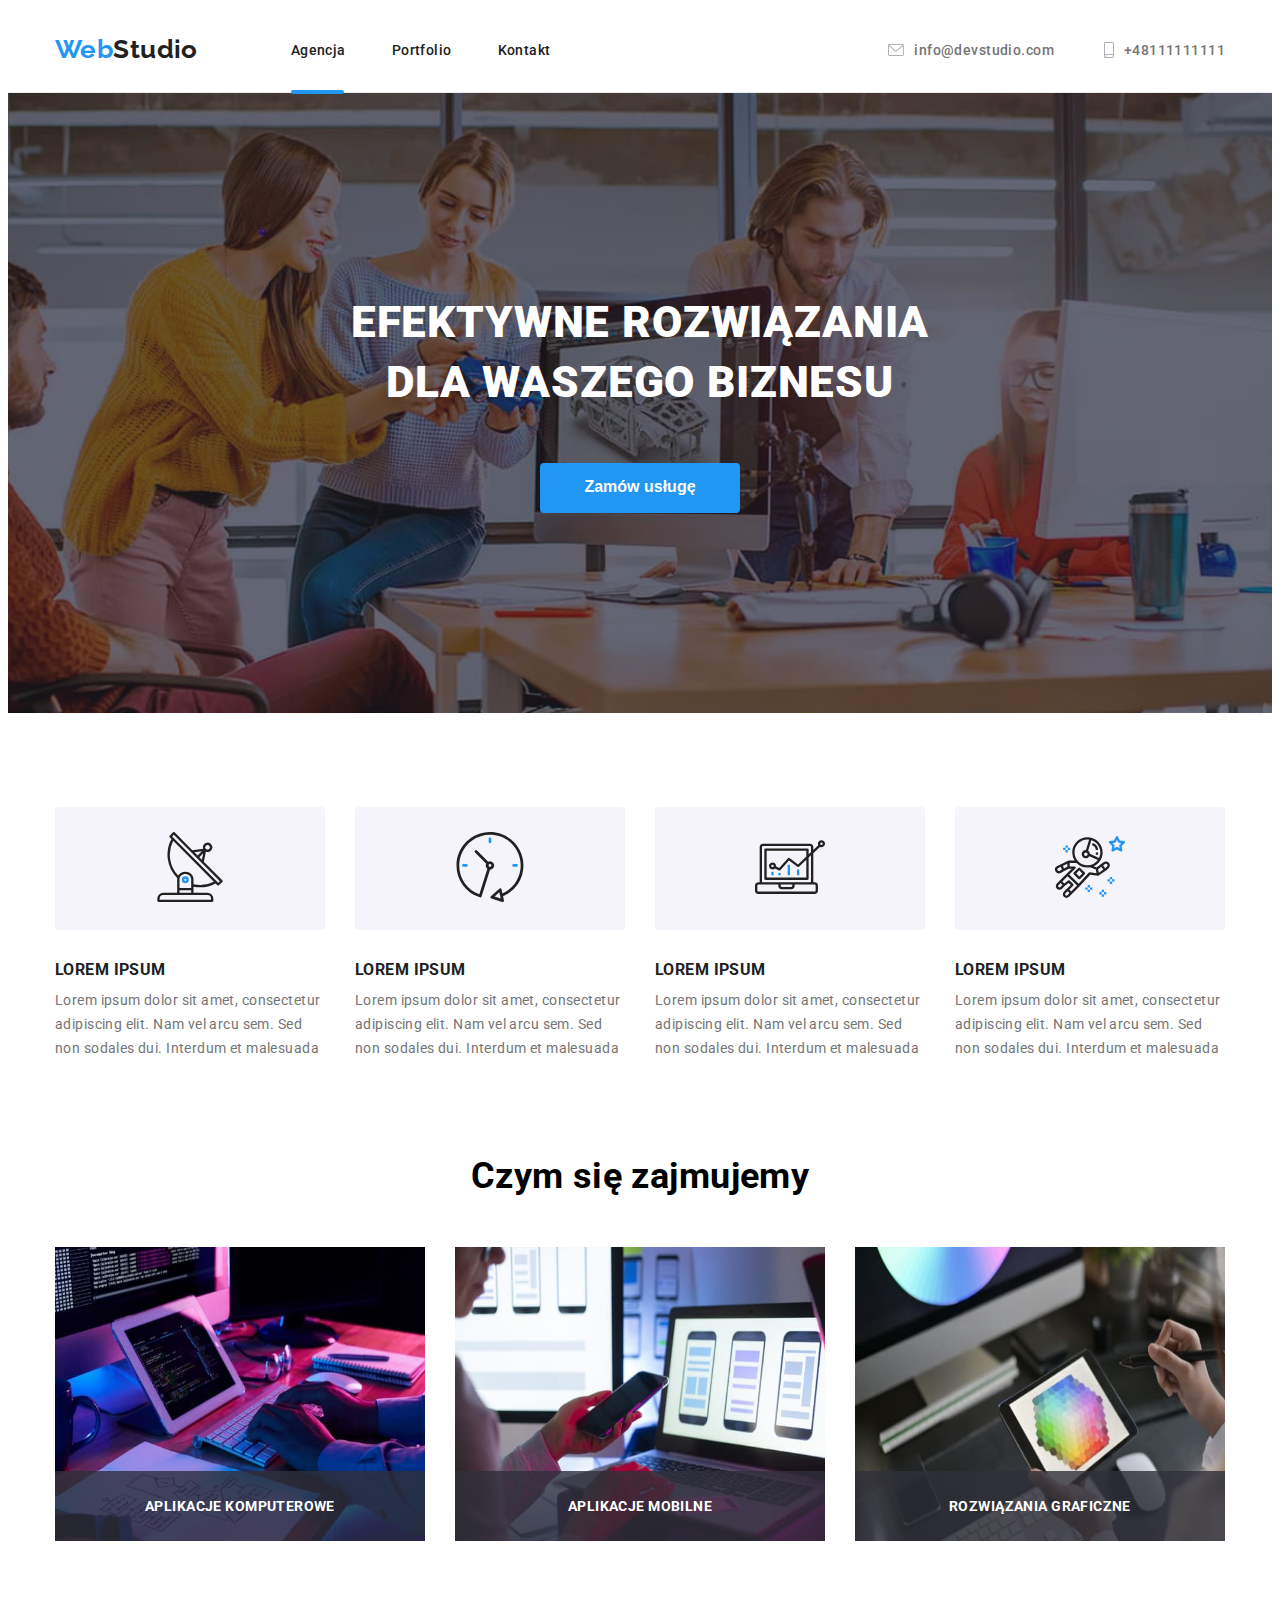
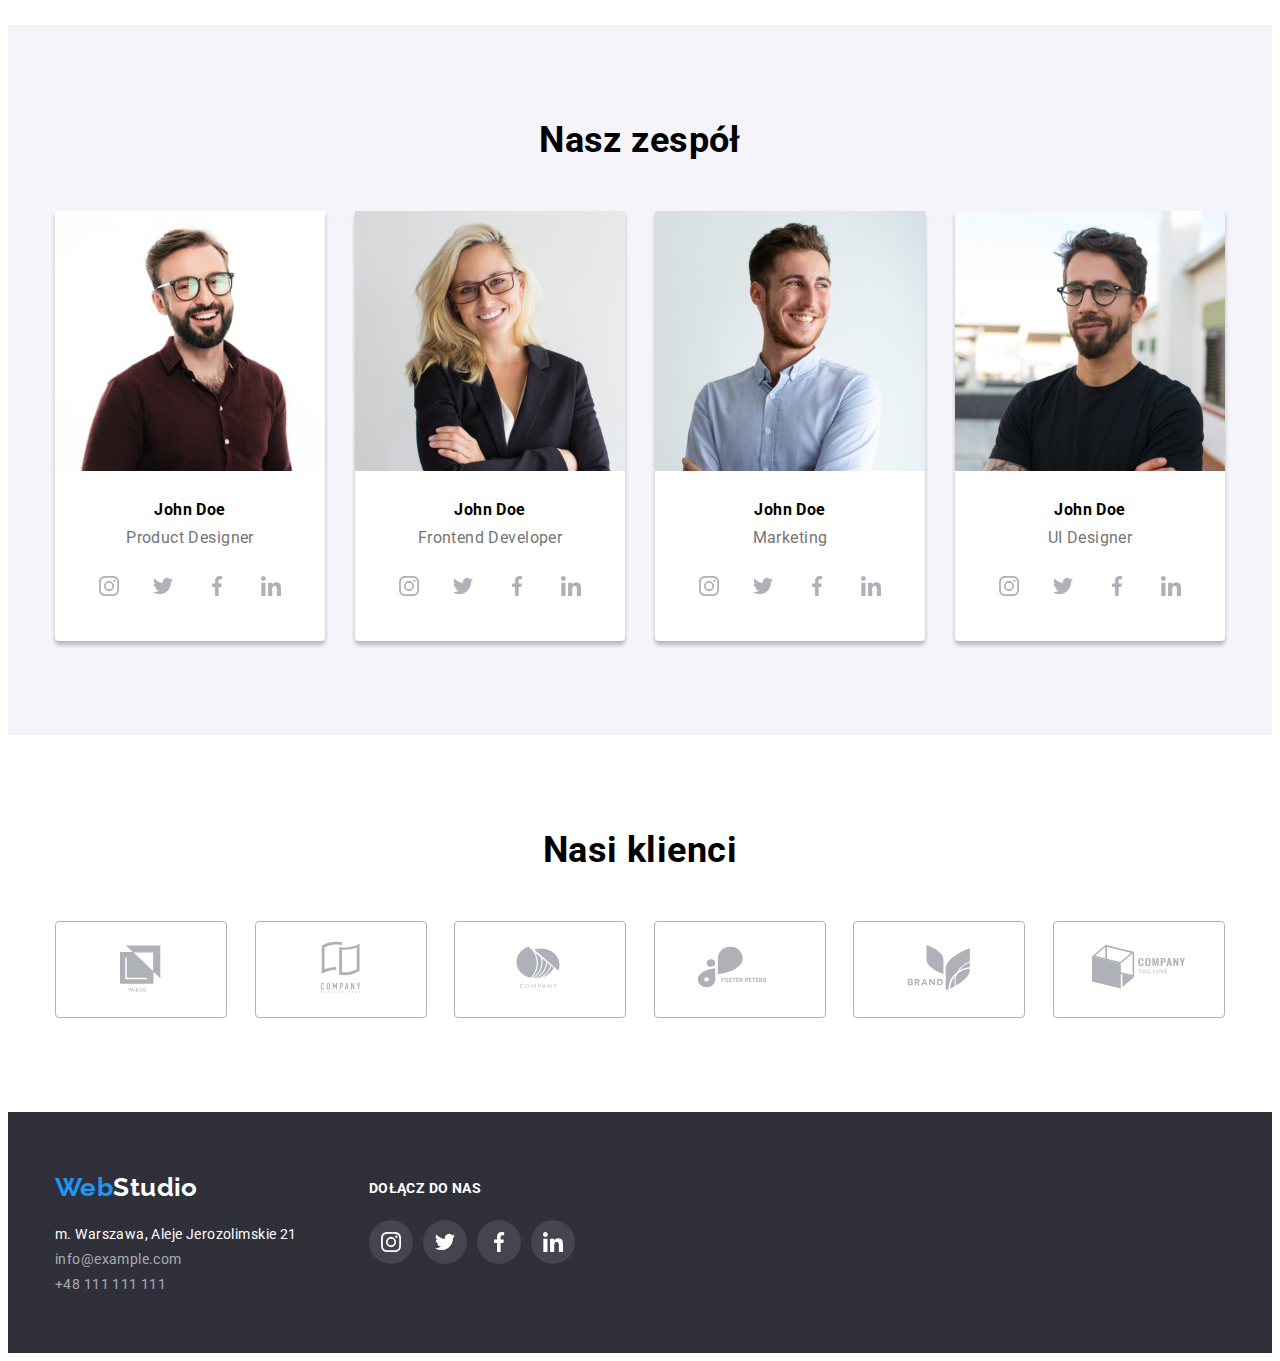
==== index.html @ 508abc3a "added previous repository" ====
<!DOCTYPE html>
<html lang="pl">
  <head>
    <link
      rel="stylesheet"
      href="https://cdnjs.cloudflare.com/ajax/libs/modern-normalize/1.1.0/modern-normalize.min.css"
      integrity="sha512-wpPYUAdjBVSE4KJnH1VR1HeZfpl1ub8YT/NKx4PuQ5NmX2tKuGu6U/JRp5y+Y8XG2tV+wKQpNHVUX03MfMFn9Q=="
      crossorigin="anonymous"
      referrerpolicy="no-referrer"
    />
    <link rel="preconnect" href="https://fonts.googleapis.com" />
    <link rel="preconnect" href="https://fonts.gstatic.com" crossorigin />
    <link
      href="https://fonts.googleapis.com/css2?family=Raleway:wght@700&family=Roboto:wght@400;500;700;900&display=swap"
      rel="stylesheet"
    />
    <meta charset="UTF-8" />
    <meta http-equiv="X-UA-Compatible" content="IE=edge" />
    <meta name="viewport" content="width=device-width, initial-scale=1.0" />
    <title>Praca domowa 1 GoIT</title>
    <link rel="stylesheet" href="css/styles.css" />
  </head>
  <body>
    <header>
      <section class="header">
        <div class="container header-container">
          <nav class="header_nav">
            <a href="index.html" class="header_logo"
              ><span class="logo_first_part">Web</span>Studio</a
            >
            <ul class="header_menu_list">
              <li class="header_menu_item">
                <a
                  href="index.html"
                  class="header_menu_link is-activeA is-active"
                  >Agencja</a
                >
              </li>
              <li class="header_menu_item">
                <a href="portfolio.html" class="header_menu_link">Portfolio</a>
              </li>
              <li class="header_menu_item">
                <a href="" class="header_menu_link">Kontakt</a>
              </li>
            </ul>
          </nav>
          <ul class="header_contact_list">
            <li class="header_contact_item">
              <a href="mailto:info@devstudio.com" class="header_contact_link">
                <svg class="icon header-icon" width="16" height="12">
                  <use href="./images/icon.svg#icon-envelope"></use>
                </svg>
                info@devstudio.com
              </a>
            </li>
            <li class="header_contact_item">
              <a href="tel:+48111111111" class="header_contact_link">
                <svg class="icon header-icon" width="10" height="16">
                  <use href="./images/icon.svg#icon-smartphone"></use>
                </svg>
                +48111111111
              </a>
            </li>
          </ul>
        </div>
      </section>

      <section class="headline section">
        <div class="container headline-container">
          <h1 class="headline_tittle">
            EFEKTYWNE ROZWIĄZANIA <br />
            DLA WASZEGO BIZNESU
          </h1>
          <button type="button" class="headline_button" data-modal-open>
            Zamów usługę
          </button>
        </div>
      </section>
    </header>
    <main>
      <section class="describtion section">
        <div class="container describtion-container">
          <ul class="describtion_list">
            <li class="describtion_item">
              <div class="describtion_icons_background">
                <svg class="describtion_icons" width="70" height="70">
                  <use href="./images/icon.svg#icon-antenna"></use>
                </svg>
              </div>
              <h3 class="describtion_head">LOREM IPSUM</h3>
              <p class="describtion_text">
                Lorem ipsum dolor sit amet, consectetur adipiscing elit. Nam vel
                arcu sem. Sed non sodales dui. Interdum et malesuada
              </p>
            </li>
            <li class="describtion_item">
              <div class="describtion_icons_background">
                <svg class="describtion_icons" width="70" height="70">
                  <use href="./images/icon.svg#icon-clock"></use>
                </svg>
              </div>
              <h3 class="describtion_head">LOREM IPSUM</h3>
              <p class="describtion_text">
                Lorem ipsum dolor sit amet, consectetur adipiscing elit. Nam vel
                arcu sem. Sed non sodales dui. Interdum et malesuada
              </p>
            </li>
            <li class="describtion_item">
              <div class="describtion_icons_background">
                <svg class="describtion_icons" width="70" height="70">
                  <use href="./images/icon.svg#icon-diagram"></use>
                </svg>
              </div>

              <h3 class="describtion_head">LOREM IPSUM</h3>
              <p class="describtion_text">
                Lorem ipsum dolor sit amet, consectetur adipiscing elit. Nam vel
                arcu sem. Sed non sodales dui. Interdum et malesuada
              </p>
            </li>
            <li class="describtion_item">
              <div class="describtion_icons_background">
                <svg class="describtion_icons" width="70" height="70">
                  <use href="./images/icon.svg#icon-astronaut"></use>
                </svg>
              </div>
              <h3 class="describtion_head">LOREM IPSUM</h3>
              <p class="describtion_text">
                Lorem ipsum dolor sit amet, consectetur adipiscing elit. Nam vel
                arcu sem. Sed non sodales dui. Interdum et malesuada
              </p>
            </li>
          </ul>
        </div>
      </section>
      <section class="what-we-do section">
        <div class="container what-we-do-container">
          <h2 class="what-we-do_tittle">Czym się zajmujemy</h2>
          <ul class="what-we-do_list">
            <li class="what-we-do_card">
              <p class="what-we-do_label">Aplikacje komputerowe</p>
              <img
                src="images/pracujacyprogramista(1).jpg"
                alt="Programista kodujący przy komputerze"
                width="370"
                height="294"
              />
            </li>
            <li class="what-we-do_card">
              <p class="what-we-do_label">Aplikacje mobilne</p>
              <img
                src="images/programistaztelefonem.jpg"
                alt="Programista trzyma w ręku telefon"
                width="370"
                height="294"
              />
            </li>
            <li class="what-we-do_card">
              <p class="what-we-do_label">Rozwiązania graficzne</p>
              <img
                src="images/programistawybierajacykolor.jpg"
                alt="programista wybiera kolor z palety kolorow"
                width="370"
                height="294"
              />
            </li>
          </ul>
        </div>
      </section>
      <section class="ourteam section">
        <div class="container ourteam-container">
          <h2 class="ourteam_main_tittle">Nasz zespół</h2>
          <ul class="ourteam_list">
            <li class="ourteam_card">
              <figure>
                <img
                  src="images/JDoe1.jpg"
                  alt="Mężczyzna w koszuli i okularach"
                  width="270"
                  height="260"
                />
                <figcaption>
                  <h3 class="ourteam_subtittle">John Doe</h3>
                  <p class="ourteam_text">Product Designer</p>
                  <ul class="team_icon_list">
                    <li>
                      <a href="#" target="_blank" class="team_icon_link">
                        <svg class="icon ourteam-icon" width="44" height="44">
                          <use href="./images/icon.svg#icon-instagram"></use>
                        </svg>
                      </a>
                    </li>
                    <li>
                      <a href="#" target="_blank" class="team_icon_link">
                        <svg class="icon ourteam-icon" width="44" height="44">
                          <use href="./images/icon.svg#icon-twitter"></use>
                        </svg>
                      </a>
                    </li>
                    <li>
                      <a href="#" target="_blank" class="team_icon_link">
                        <svg class="icon ourteam-icon" width="44" height="44">
                          <use href="./images/icon.svg#icon-facebook"></use>
                        </svg>
                      </a>
                    </li>
                    <li>
                      <a href="#" target="_blank" class="team_icon_link">
                        <svg class="icon ourteam-icon" width="44" height="44">
                          <use href="./images/icon.svg#icon-linkedin"></use>
                        </svg>
                      </a>
                    </li>
                  </ul>
                </figcaption>
              </figure>
            </li>
            <li class="ourteam_card">
              <figure>
                <img
                  src="images/JDoe2.jpg"
                  alt="Kobieta w marynarce"
                  width="270"
                  height="260"
                />
                <figcaption>
                  <h3 class="ourteam_subtittle">John Doe</h3>
                  <p class="ourteam_text">Frontend Developer</p>
                  <ul class="team_icon_list">
                    <li class="team_icon_item">
                      <a href="#" target="_blank" class="team_icon_link">
                        <svg class="icon ourteam-icon" width="44" height="44">
                          <use href="./images/icon.svg#icon-instagram"></use>
                        </svg>
                      </a>
                    </li>
                    <li>
                      <a href="#" target="_blank" class="team_icon_link">
                        <svg class="icon ourteam-icon" width="44" height="44">
                          <use href="./images/icon.svg#icon-twitter"></use>
                        </svg>
                      </a>
                    </li>
                    <li>
                      <a href="#" target="_blank" class="team_icon_link">
                        <svg class="icon ourteam-icon" width="44" height="44">
                          <use href="./images/icon.svg#icon-facebook"></use>
                        </svg>
                      </a>
                    </li>
                    <li>
                      <a href="#" target="_blank" class="team_icon_link">
                        <svg class="icon ourteam-icon" width="44" height="44">
                          <use href="./images/icon.svg#icon-linkedin"></use>
                        </svg>
                      </a>
                    </li>
                  </ul>
                </figcaption>
              </figure>
            </li>
            <li class="ourteam_card">
              <figure>
                <img
                  src="images/JDoe3.jpg"
                  alt="Uśmiechnięty mężczyzna"
                  width="270"
                  height="260"
                />
                <figcaption>
                  <h3 class="ourteam_subtittle">John Doe</h3>
                  <p class="ourteam_text">Marketing</p>
                  <ul class="team_icon_list">
                    <li>
                      <a href="#" target="_blank" class="team_icon_link">
                        <svg class="icon ourteam-icon" width="44" height="44">
                          <use href="./images/icon.svg#icon-instagram"></use>
                        </svg>
                      </a>
                    </li>
                    <li>
                      <a href="#" target="_blank" class="team_icon_link">
                        <svg class="icon ourteam-icon" width="44" height="44">
                          <use href="./images/icon.svg#icon-twitter"></use>
                        </svg>
                      </a>
                    </li>
                    <li>
                      <a href="#" target="_blank" class="team_icon_link">
                        <svg class="icon ourteam-icon" width="44" height="44">
                          <use href="./images/icon.svg#icon-facebook"></use>
                        </svg>
                      </a>
                    </li>
                    <li>
                      <a href="#" target="_blank" class="team_icon_link">
                        <svg class="icon ourteam-icon" width="44" height="44">
                          <use href="./images/icon.svg#icon-linkedin"></use>
                        </svg>
                      </a>
                    </li>
                  </ul>
                </figcaption>
              </figure>
            </li>
            <li class="ourteam_card">
              <figure>
                <img
                  src="images/JDoe4.jpg"
                  alt="Mężczyzna w koszulce i okularach"
                  width="270"
                  height="260"
                />
                <figcaption>
                  <h3 class="ourteam_subtittle">John Doe</h3>
                  <p class="ourteam_text">UI Designer</p>
                  <ul class="team_icon_list">
                    <li>
                      <a href="#" target="_blank" class="team_icon_link">
                        <svg class="icon ourteam-icon" width="44" height="44">
                          <use href="./images/icon.svg#icon-instagram"></use>
                        </svg>
                      </a>
                    </li>
                    <li>
                      <a href="#" target="_blank" class="team_icon_link">
                        <svg class="icon ourteam-icon" width="44" height="44">
                          <use href="./images/icon.svg#icon-twitter"></use>
                        </svg>
                      </a>
                    </li>
                    <li>
                      <a href="#" target="_blank" class="team_icon_link">
                        <svg class="icon ourteam-icon" width="44" height="44">
                          <use href="./images/icon.svg#icon-facebook"></use>
                        </svg>
                      </a>
                    </li>
                    <li>
                      <a href="#" target="_blank" class="team_icon_link">
                        <svg class="icon ourteam-icon" width="44" height="44">
                          <use href="./images/icon.svg#icon-linkedin"></use>
                        </svg>
                      </a>
                    </li>
                  </ul>
                </figcaption>
              </figure>
            </li>
          </ul>
        </div>
      </section>
      <section class="our_clients section">
        <div class="container">
          <h2 class="our_clients_main_tittle">Nasi klienci</h2>
          <ul class="our_clients_list">
            <li class="our_clients_item">
              <a href="#" target="_blank" class="our_clients_link">
                <svg class="icon our_clients-icon" width="106" height="60">
                  <use href="./images/icon.svg#icon-client1"></use>
                </svg>
              </a>
            </li>
            <li class="our_clients_item">
              <a href="#" target="_blank" class="our_clients_link">
                <svg class="icon our_clients-icon" width="106" height="60">
                  <use href="./images/icon.svg#icon-client2"></use>
                </svg>
              </a>
            </li>
            <li class="our_clients_item">
              <a href="#" target="_blank" class="our_clients_link">
                <svg class="icon our_clients-icon" width="106" height="60">
                  <use href="./images/icon.svg#icon-client3"></use>
                </svg>
              </a>
            </li>
            <li class="our_clients_item">
              <a href="#" target="_blank" class="our_clients_link">
                <svg class="icon our_clients-icon" width="106" height="60">
                  <use href="./images/icon.svg#icon-client4"></use>
                </svg>
              </a>
            </li>
            <li class="our_clients_item">
              <a href="#" target="_blank" class="our_clients_link">
                <svg class="icon our_clients-icon" width="106" height="60">
                  <use href="./images/icon.svg#icon-client5"></use>
                </svg>
              </a>
            </li>
            <li class="our_clients_item">
              <a href="#" target="_blank" class="our_clients_link">
                <svg class="icon our_clients-icon" width="106" height="60">
                  <use href="./images/icon.svg#icon-client6"></use>
                </svg>
              </a>
            </li>
          </ul>
        </div>
      </section>
    </main>
    <footer class="footer">
      <div class="container">
        <div class="footer_display_container">
          <div class="footer-container">
            <a href="" class="footer_logo">
              <span class="logo_first_part">Web</span>Studio</a
            >
            <address>
              <ul class="footer_list">
                <li>
                  <a
                    class="footer_link footer-localisation"
                    href="https://goo.gl/maps/kYdDBKaU15SzFSr7A"
                    target="_blank"
                    >m. Warszawa, Aleje Jerozolimskie 21</a
                  >
                </li>
                <li>
                  <a class="footer_link" href="mailto:info@example.com"
                    >info@example.com</a
                  >
                </li>
                <li>
                  <a class="footer_link" href="tel:+48111111111">
                    +48 111 111 111</a
                  >
                </li>
              </ul>
            </address>
          </div>
          <div class="container footer-icon-container">
            <h2 class="joinus_tittle">DOŁĄCZ DO NAS</h2>
            <ul class="joinus_list">
              <li class="joinus_item">
                <a href="#" target="_blank" class="joinus_link">
                  <svg class="icon joinus-icon" width="44" height="44">
                    <use href="./images/icon.svg#icon-instagram"></use>
                  </svg>
                </a>
              </li>
              <li class="joinus_item">
                <a href="#" target="_blank" class="joinus_link">
                  <svg class="icon joinus-icon" width="44" height="44">
                    <use href="./images/icon.svg#icon-twitter"></use>
                  </svg>
                </a>
              </li>
              <li class="joinus_item">
                <a href="#" target="_blank" class="joinus_link">
                  <svg class="icon joinus-icon" width="44" height="44">
                    <use href="./images/icon.svg#icon-facebook"></use>
                  </svg>
                </a>
              </li>
              <li class="joinus_item">
                <a href="#" target="_blank" class="joinus_link">
                  <svg class="icon joinus-icon" width="44" height="44">
                    <use href="./images/icon.svg#icon-linkedin"></use>
                  </svg>
                </a>
              </li>
            </ul>
          </div>
        </div>
      </div>
    </footer>
    <div class="backdrop is-hidden" data-modal>
      <div class="modal">
        <button type="button" class="closingbutton" data-modal-close>
          <svg class="closeicon" width="11" height="11">
            <use href="./images/icon.svg#close"> </use>
          </svg>
        </button>
      </div>
    </div>
    <script src="./js/modal.js"></script>
  </body>
</html>
---- css/styles.css ----
:root {
  --primary-fonts: "Roboto", sans-serif;
  --logo-fonts: "Raleway", sans-serif;
  --color-one: #2196f3;
  --color-two: #212121;
  --color-three: #757575;
  --color-four: #ffffff;
  --color-five: #f5f4fa;
  --color-six: #2f303a;
  --color-seven: #000000;
  --color-eight: #afb1b8;
}
/*basic web styles*/
body {
  font-family: var(--primary-fonts);
  color: var(--color-seven);
  background-color: var(--color-four);
  letter-spacing: 0.03em;
  font-size: 14px;
  position: relative;
}
h1,
h2,
h3,
p,
ul,
li {
  margin: 0;
  padding: 0;
}
.container {
  width: 1170px;
  margin: 0 auto;
}

/*header styles*/
.header-container,
.header_nav,
.header_menu_list,
.header_contact_list {
  display: flex;
}
.header_menu_list {
  display: flex;
  justify-content: space-between;
  align-items: center;
}

.header-container {
  justify-content: space-between;
  padding: 24px 0;
  align-items: center;
}
.header_contact_link {
  display: flex;
  align-items: center;
  transition: color 250ms cubic-bezier(0.4, 0, 0.2, 1);
}
.header_menu_item:not(:last-child) {
  padding-right: 46px;
}
.header_contact_item:not(:last-child) {
  padding-right: 50px;
}

.header {
  border-bottom: 1px solid #ececec;
}
.header_logo {
  font-family: var(--logo-fonts);
  font-weight: 700;
  font-size: 26px;
  color: var(--color-two);
  line-height: 1.38;
  margin-right: 93px;
}
.logo_first_part {
  color: var(--color-one);
}
.header_logo,
.header_menu_link,
.header_contact_link {
  text-decoration: none;
}
.header_menu_list,
.header_contact_list {
  list-style: none;
}
.header_menu_link {
  color: var(--color-two);
  font-weight: 500;
  cursor: pointer;
  line-height: 1.17;
  transition: color 250ms cubic-bezier(0.4, 0, 0.2, 1);
}
.is-active {
  position: relative;
}
.header_menu_link:hover,
.header_contact_link:hover {
  color: var(--color-one);
}
.header_contact_link {
  color: var(--color-three);
  font-weight: 500;
  cursor: pointer;
}
.header_contact_link:hover > svg {
  fill: var(--color-one);
}
.header_contact_link > svg {
  transition: fill 250ms cubic-bezier(0.4, 0, 0.2, 1);
}
.is-activeA::after {
  content: "";
  background-color: var(--color-one);
  width: 53px;
  height: 4px;
  border-radius: 2px;
  position: absolute;
  top: 48px;
  display: block;
}
.is-activeB::after {
  content: "";
  background-color: var(--color-one);
  width: 58px;
  height: 4px;
  border-radius: 2px;
  position: absolute;
  top: 48px;
  display: block;
}

/*section class settings*/
.section {
  padding: 94px 0;
  width: 100%;
}
/*headline*/
.headline {
  background-color: var(--color-six);
  background-image: linear-gradient(
      to bottom,
      rgba(47, 48, 58, 0.4) 0%,
      rgba(47, 48, 58, 0.4) 50%
    ),
    url(../images/headerbackground.jpg);
  background-position: center;
  background-size: cover;
  background-repeat: no-repeat;
  max-width: 1600px;
  margin: 0 auto;
  color: var(--color-four);
  letter-spacing: 0.06em;
  text-align: center;
}

.headline_tittle {
  font-size: 44px;
  font-weight: 900;
  line-height: 1.36;
  padding-top: 106px;
}
.headline_button {
  color: var(--color-four);
  background-color: var(--color-one);
  font-weight: 700;
  font-size: 16px;
  width: 200px;
  height: 50px;
  border-radius: 4px;
  border: none;
  line-height: 1.88;
  margin-bottom: 106px;
  margin-top: 50px;
}
.headline_button:hover {
  cursor: pointer;
}

/*describtion*/

.describtion_list {
  list-style: none;
  display: flex;
  gap: 30px;
}

.describtion_head {
  color: var(--color-two);
  font-weight: 700;
  line-height: 1.17;
  padding-bottom: 10px;
}
.describtion_text {
  color: var(--color-three);
  font-weight: 400;
  line-height: 1.71;
}
/*what we do*/
.what-we-do_tittle {
  font-size: 36px;
  font-weight: 700;
  text-align: center;
  line-height: 1.17;
  margin-bottom: 50px;
}
.what-we-do_list {
  list-style: none;
  display: flex;
  gap: 30px;
}
.what-we-do.section {
  padding-bottom: 84px;
  padding-top: 0;
}
.what-we-do_card {
  position: relative;
}
.what-we-do_label {
  font-weight: 700;
  line-height: 16px;
  text-align: center;
  letter-spacing: 0.03em;
  text-transform: uppercase;
  color: var(--color-four);
  background-color: rgba(47, 48, 58, 0.8);
  padding-bottom: 27px;
  padding-top: 27px;
  position: absolute;
  bottom: 0;
  right: 0;
  left: 0;
}
/*our team*/
.ourteam {
  background-color: var(--color-five);
}
.ourteam_main_tittle {
  font-size: 36px;
  font-weight: 700;
  text-align: center;
  line-height: 1.17;
  margin-bottom: 50px;
}
.ourteam_list {
  list-style: none;
  display: flex;
  gap: 30px;
  justify-content: space-between;
}
figure {
  margin: 0;
}

.ourteam_card {
  background-color: var(--color-four);
  text-align: center;
  border-radius: 0px 0px 4px 4px;
  box-shadow: 0px 4px 4px 0px rgba(0, 0, 0, 0.25);
}

.ourteam_subtittle {
  font-weight: 700;
  font-size: 16px;
  line-height: 1.17;
  padding-top: 30px;
  padding-bottom: 10px;
}
.ourteam_text {
  font-weight: 400;
  font-size: 16px;
  color: var(--color-three);
  line-height: 1.17;
  padding-bottom: 16px;
}
/*ourclients section*/
.our_clients_main_tittle {
  font-size: 36px;
  font-weight: 700;
  text-align: center;
  line-height: 1.17;
  margin-bottom: 50px;
}

.our_clients_list {
  display: flex;
  list-style: none;
  justify-content: space-between;
}
.our_clients-icon {
  margin: 16px 32px 16px 32px;
}
.our_clients_item {
  border: var(--color-eight) 1px solid;
  border-radius: 4px;
}
.our_clients_item:hover {
  border: var(--color-one) 1px solid;
  border-radius: 4px;
}

/*footer*/
.footer {
  background-color: var(--color-six);
}
.footer_logo {
  font-family: var(--logo-fonts);
  font-weight: 700;
  font-size: 26px;
  color: var(--color-four);
  line-height: 1.17;
  padding-top: 60px;
  margin-bottom: 23px;
  display: inline-block;
  margin-right: 171px;
}

.footer_list {
  list-style: none;
  padding-bottom: 60px;
}
.footer_list li:not(:last-child) {
  margin-bottom: 9px;
}
.footer_list,
.footer_logo,
.footer_link {
  text-decoration: none;
}

.footer_link {
  color: rgba(255, 255, 255, 0.6);
  font-weight: 400;
  font-style: normal;
  line-height: 1.17;
  transition: color 250ms cubic-bezier(0.4, 0, 0.2, 1);
}
.footer-localisation {
  color: var(--color-four);
}

.footer_link:hover {
  color: var(--color-one);
  cursor: pointer;
}
.footer_display_container {
  display: flex;
}
.footer-icon-container {
  margin-top: 68px;
}
.joinus_list {
  list-style: none;
  display: flex;
  gap: 10px;
}
.joinus_tittle {
  color: var(--color-four);
  font-weight: 700;
  line-height: 1.17;
  margin-bottom: 23px;
  font-size: 14px;
  vertical-align: text-bottom;
}

/*portfolio.html*/

.filters_list,
.portfolio_list {
  list-style: none;
  display: flex;
}
.filters_button {
  background-color: var(--color-five);
  border: none;
  border-radius: 2px;
  color: var(--color-two);
  text-align: center;
  font-size: 16px;
  font-weight: 500;
  font-family: var(--primary-fonts);
  line-height: 1.625;
  padding: 6px 22px 6px 22px;
  transition: background 250ms cubic-bezier(0.4, 0, 0.2, 1),
    color 250ms cubic-bezier(0.4, 0, 0.2, 1),
    box-shadow 250ms cubic-bezier(0.4, 0, 0.2, 1);
}
.filters_list {
  align-items: center;
  justify-content: center;
  gap: 8px;
  margin-bottom: 50px;
}
.filters_button:hover {
  color: var(--color-four);
  background-color: var(--color-one);
  cursor: pointer;
  box-shadow: 0px 4px 4px 0px rgba(0, 0, 0, 0.25);
}
.portfolio_list {
  flex-wrap: wrap;
  gap: 30px;
}
img {
  display: block;
}
.portfolio_figcaption {
  border-bottom: 1px solid #eeeeee;
  border-right: 1px solid #eeeeee;
  border-left: 1px solid #eeeeee;
  background: white;
  position: relative;
  overflow: hidden;
}

.portfolio_tittle {
  color: var(--color-two);
  font-size: 18px;
  font-weight: 700;
  letter-spacing: 0.03em;
  line-height: 2;
  margin: 0px 24px 4px 24px;
  padding-top: 20px;
}
.portfolio_text {
  font-size: 16px;
  font-weight: 400;
  color: var(--color-three);
  line-height: 1.87;
  margin: 0 24px 20px 24px;
}
.portfolio_item {
  position: relative;
  overflow: hidden;
  transition: box-shadow 250ms cubic-bezier(0.4, 0, 0.2, 1);
}
.portfolio_item:hover {
  box-shadow: 0px 4px 4px rgba(0, 0, 0, 0.25);
}
.overlay {
  min-height: 294px;
  padding: 49px 24px 49px 45px;
  transform: translateY(100%);
  width: 370px;
  position: absolute;
  top: 0;
  background-color: rgba(33, 150, 243, 0.9);
  transition: transform 250ms cubic-bezier(0.4, 0, 0.2, 1);
}
.portfolio_overlay_text {
  color: var(--color-four);
  font-weight: 400;
  font-size: 18px;
  line-height: 1.56;
}
.portfolio_item:hover .overlay,
.overlay:focus {
  transform: translateY(0);
}

/*icons*/
.icon {
  fill: var(--color-eight);
}
.header-icon {
  margin-right: 10px;
}
.header-icon:hover {
  transition: fill 250ms cubic-bezier(0.4, 0, 0.2, 1);
}
.team_icon_list {
  display: flex;
  justify-content: space-between;
  padding-left: 32px;
  padding-right: 32px;
  padding-bottom: 30px;
  list-style: none;
}
.ourteam-icon:hover {
  fill: var(--color-four);
  background: var(--color-one);
  border-radius: 50%;
}
.our_clients-icon:hover {
  fill: var(--color-one);
}
.joinus-icon {
  fill: var(--color-four);
  background-color: rgba(255, 255, 255, 0.1);
  border-radius: 50%;
}
.joinus-icon:hover {
  fill: var(--color-four);
  background-color: var(--color-one);
  border-radius: 50%;
}

.describtion_icons {
  fill: var(--color-two);
  margin: 25px 100px 25px 100px;
}

.describtion_icons_background {
  background-color: var(--color-five);
  margin-bottom: 30px;
  border-radius: 4px;
}
/*backdrop modal*/
.backdrop {
  position: fixed;
  top: 0;
  width: 100%;
  height: 100%;
  background-color: rgba(0, 0, 0, 0.8);
  display: flex;
  justify-content: center;
  align-items: center;
}
.modal {
  width: 528px;
  height: 581px;
  background: var(--color-four);
  position: relative;
  box-shadow: 0px 1px 3px rgba(0, 0, 0, 0.12), 0px 1px 1px rgba(0, 0, 0, 0.14),
    0px 2px 1px rgba(0, 0, 0, 0.2);
  border-radius: 4px;
  display: flex;
  animation: modal-open 3s forwards;
}
.closingbutton {
  position: absolute;
  top: 8px;
  right: 8px;
  text-align: center;
  border-radius: 50px;
  width: 30px;
  height: 30px;
  border: 1px solid rgba(0, 0, 0, 0.1);
  background: none;
  display: flex;
  align-items: center;
  justify-content: center;
}
.closingbutton:hover {
  cursor: pointer;
}
.closeicon {
  fill: var(--color-seven);
}
.is-hidden {
  display: none;
}
@keyframes modal-open {
  0% {
    opacity: 0;
  }
  100% {
    opacity: 1;
  }
}
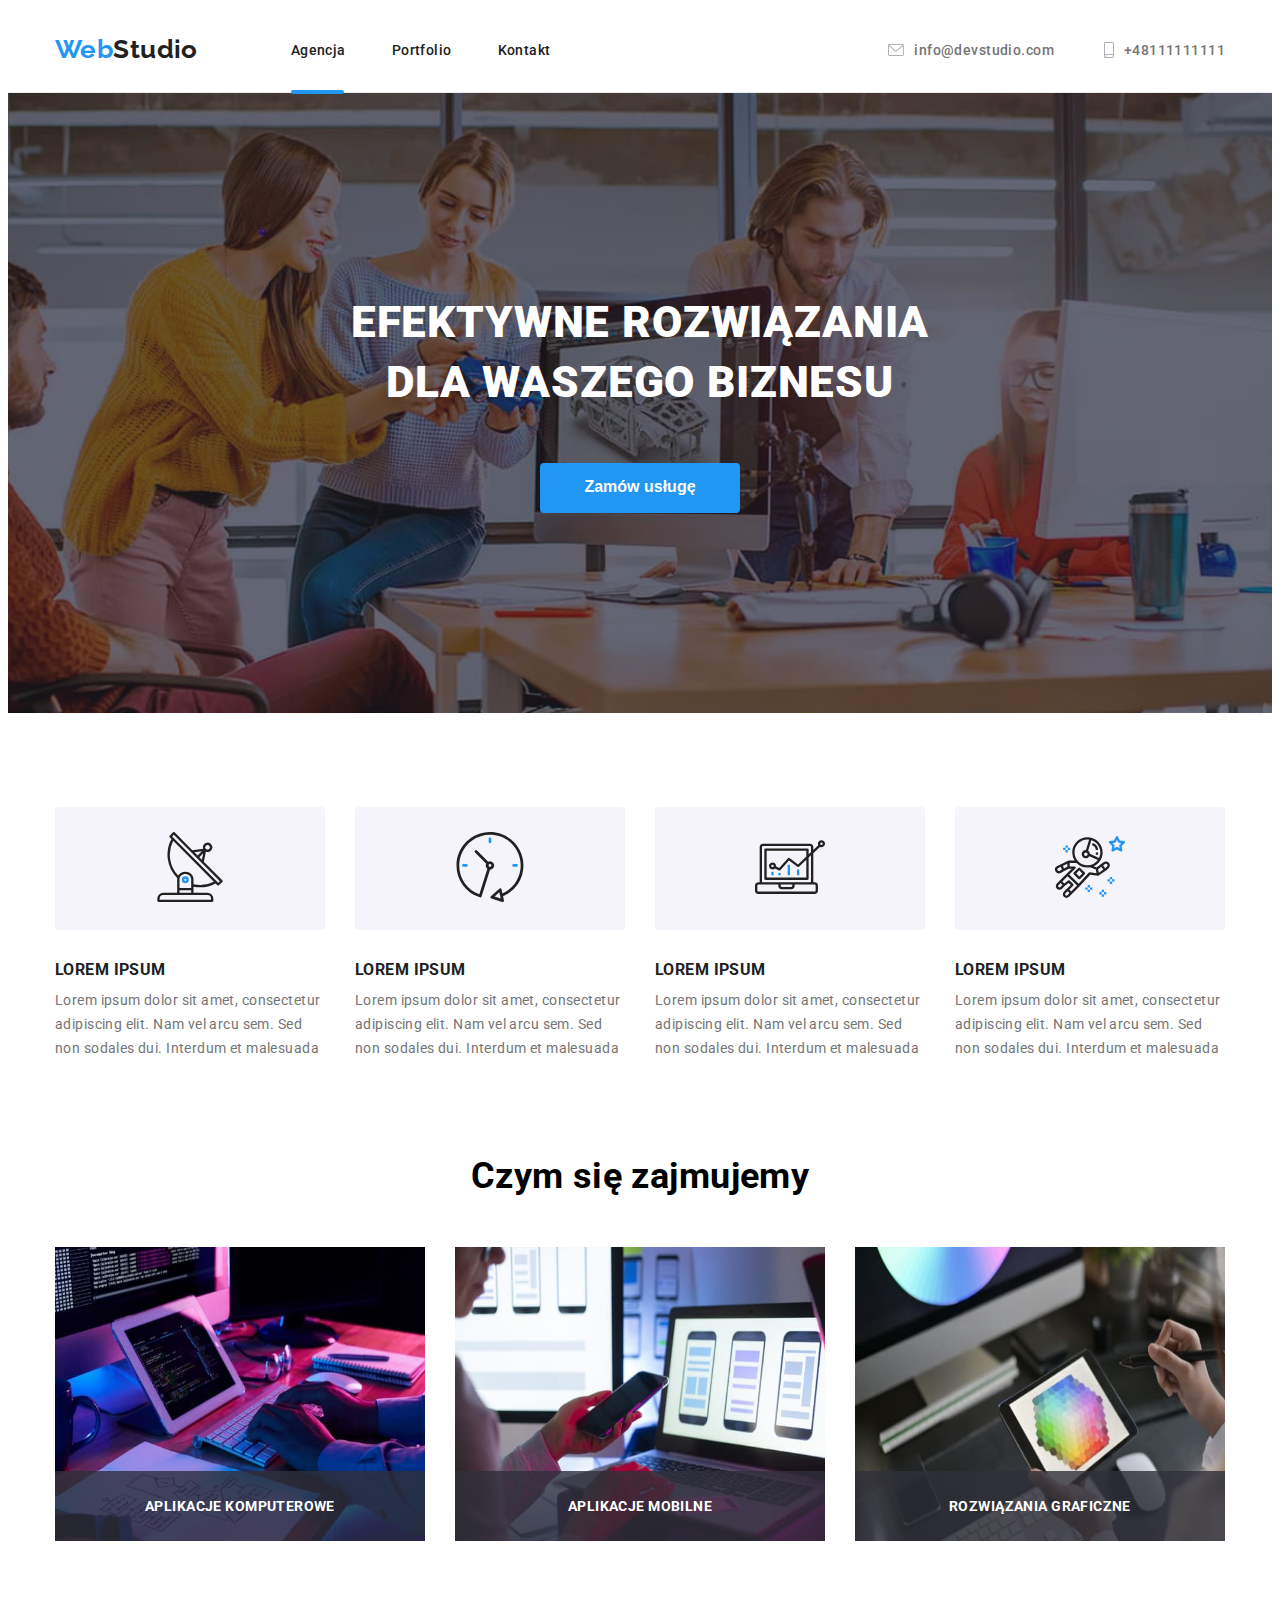
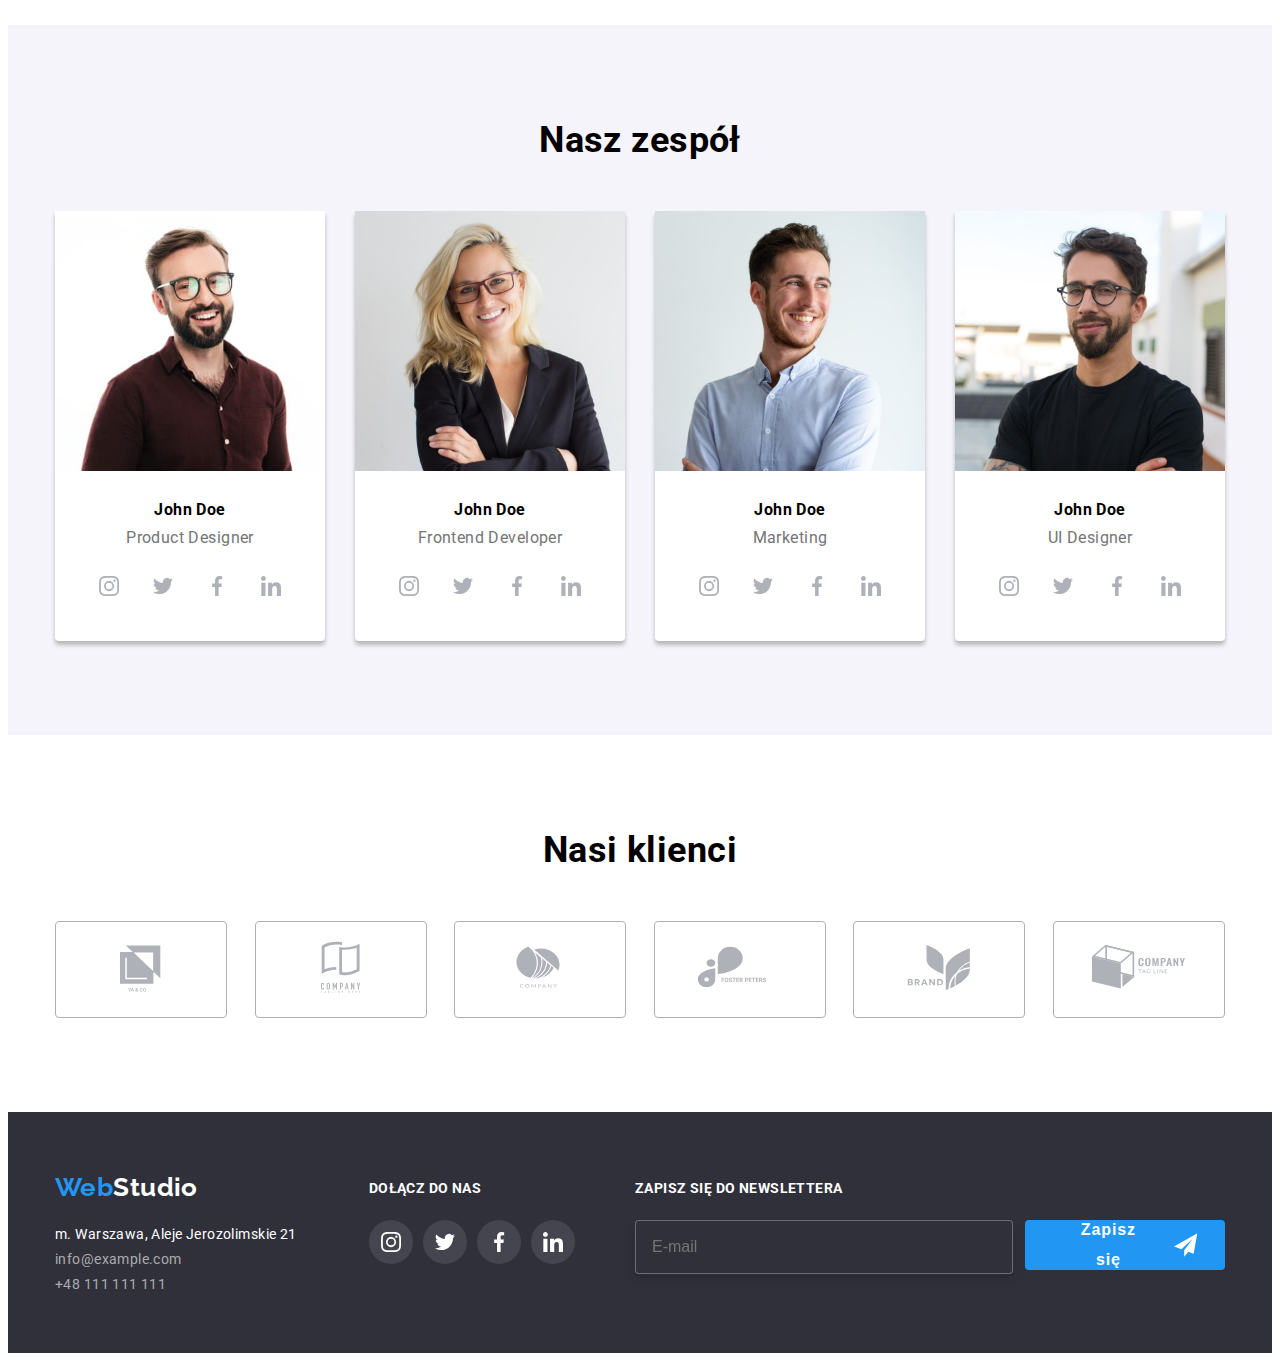
==== commit 11a16e06: "." ====
--- a/index.html
+++ b/index.html
@@ -463,6 +463,23 @@
               </li>
             </ul>
           </div>
+          <div class="container footer-newsletter-container">
+            <h2 class="newsletter_tittle">ZAPISZ SIĘ DO NEWSLETTERA</h2>
+            <form class="newsletter_form">
+              <input
+                name="newsletter"
+                type="email"
+                placeholder="E-mail"
+                class="newsletter_input"
+              />
+              <button type="submit" class="newsletter_button">
+                <h2>Zapisz się</h2>
+                <svg class="newsletter_button_icon" width="24" height="24">
+                  <use href="./images/icon.svg#icon-send"></use>
+                </svg>
+              </button>
+            </form>
+          </div>
         </div>
       </div>
     </footer>
@@ -470,9 +487,54 @@
       <div class="modal">
         <button type="button" class="closingbutton" data-modal-close>
           <svg class="closeicon" width="11" height="11">
-            <use href="./images/icon.svg#close"> </use>
+            <use href="./images/icon.svg#close"></use>
           </svg>
         </button>
+        <form class="order_form">
+          <h2 class="form_tittle">Zostaw swoje dane w formularzu poniżej</h2>
+          <ul class="form_list">
+            <li class="form_list_item">
+              <label for="name" class="input_label">Imię</label>
+              <input id="name" type="text" name="userName" class="form_input" />
+            </li>
+            <li class="form_list_item">
+              <label for="phone_number" class="input_label">Telefon</label>
+              <input
+                id="phone_number"
+                type="tel"
+                name="userTel"
+                class="form_input"
+              />
+            </li>
+            <li class="form_list_item">
+              <label for="email" class="input_label">Email</label>
+              <input
+                id="email"
+                type="email"
+                name="userEmail"
+                class="form_input"
+              />
+            </li>
+            <li class="form_list_item">
+              <label for="comment" class="input_label">Komentarz</label>
+              <textarea
+                id="comment"
+                placeholder="Wprowadź tekst"
+                type=""
+                name="userComment"
+                class="form_textarea"
+              ></textarea>
+            </li>
+            <li class="form_list_item">
+              <input type="checkbox" name="terms" id="terms" name="terms" class="input_label"/>
+              <label for="terms"
+                >Oświadczam iż akceptuję Regulamin i Politykę
+                Prywatności.</label
+              >
+            </li>
+          </ul>
+          <button type="submit" class="form_button">Wyślij</button>
+        </form>
       </div>
     </div>
     <script src="./js/modal.js"></script>
--- a/css/styles.css
+++ b/css/styles.css
@@ -299,6 +299,12 @@
 .our_clients_item:hover {
   border: var(--color-one) 1px solid;
   border-radius: 4px;
+  transition: color 250ms cubic-bezier(0.4, 0, 0.2, 1),
+    border 250ms cubic-bezier(0.4, 0, 0.2, 1);
+}
+.our_clients_item:hover a > svg {
+  fill: var(--color-one);
+  transition: fill 250ms cubic-bezier(0.4, 0, 0.2, 1);
 }
 
 /*footer*/
@@ -347,8 +353,11 @@
 }
 .footer_display_container {
   display: flex;
-}
-.footer-icon-container {
+
+  justify-content: center;
+}
+.footer-icon-container,
+.footer-newsletter-container {
   margin-top: 68px;
 }
 .joinus_list {
@@ -356,13 +365,53 @@
   display: flex;
   gap: 10px;
 }
-.joinus_tittle {
+.joinus_tittle,
+.newsletter_tittle {
   color: var(--color-four);
   font-weight: 700;
   line-height: 1.17;
   margin-bottom: 23px;
   font-size: 14px;
   vertical-align: text-bottom;
+}
+.newsletter_button {
+  background-color: var(--color-one);
+  border-radius: 4px;
+  border: none;
+  cursor: pointer;
+  width: 200px;
+  height: 50px;
+  display: flex;
+  align-items: center;
+  padding: 0 28px 0 42px;
+}
+.newsletter_button h2 {
+  color: var(--color-four);
+  font-weight: 700;
+  font-size: 16px;
+  line-height: 1.88;
+  letter-spacing: 0.055em;
+}
+.newsletter_input {
+  width: 358px;
+  height: 50px;
+  margin-right: 12px;
+  font-weight: 400;
+  font-size: 16px;
+  line-height: 1.25;
+  color: rgba(255, 255, 255, 0.6);
+  padding-left: 16px;
+  background-color: var(--color-six);
+  border: 1px solid rgba(255, 255, 255, 0.3);
+  filter: drop-shadow(0px 4px 4px rgba(0, 0, 0, 0.15));
+  border-radius: 4px;
+}
+.newsletter_form {
+  display: flex;
+}
+.newsletter_button_icon {
+  fill: var(--color-four);
+  margin-left: 24px;
 }
 
 /*portfolio.html*/
@@ -483,9 +532,7 @@
   background: var(--color-one);
   border-radius: 50%;
 }
-.our_clients-icon:hover {
-  fill: var(--color-one);
-}
+
 .joinus-icon {
   fill: var(--color-four);
   background-color: rgba(255, 255, 255, 0.1);
@@ -526,7 +573,7 @@
   box-shadow: 0px 1px 3px rgba(0, 0, 0, 0.12), 0px 1px 1px rgba(0, 0, 0, 0.14),
     0px 2px 1px rgba(0, 0, 0, 0.2);
   border-radius: 4px;
-  display: flex;
+
   animation: modal-open 3s forwards;
 }
 .closingbutton {
@@ -560,3 +607,53 @@
     opacity: 1;
   }
 }
+.order_form {
+  margin: 0 40px;
+}
+.form_tittle {
+  font-weight: 700;
+  font-size: 20px;
+  line-height: 23px;
+  text-align: center;
+  letter-spacing: 0.03em;
+  color: var(--color-two);
+  margin-top: 40px;
+  margin-bottom: 12px;
+}
+.form_list {
+  list-style: none;
+}
+.form_list_item {
+  display: flex;
+  flex-direction: column;
+}
+.form_button {
+  font-weight: 700;
+  font-size: 16px;
+  line-height: 1.88;
+  letter-spacing: 0.06em;
+  align-items: center;
+  padding: 10px 76px;
+  color: var(--color-four);
+  background-color: var(--color-one);
+  border-radius: 4px;
+  border: none;
+  cursor: pointer;
+  filter:drop-shadow(0px 4px 4px rgba(0, 0, 0, 0.25));
+}
+.form_input {
+  border: 1px solid rgba(33, 33, 33, 0.2);
+  border-radius: 4px;
+  padding-left: 42px;
+  padding-top:12px;
+  padding-bottom: 12px;
+}
+.form_textarea {
+  border: 1px solid rgba(33, 33, 33, 0.2);
+  border-radius: 4px;
+  padding:12px 16px 12px 16px;
+}
+.input_label{
+  color: var(--color-three);
+  margin-bottom:4px;
+}
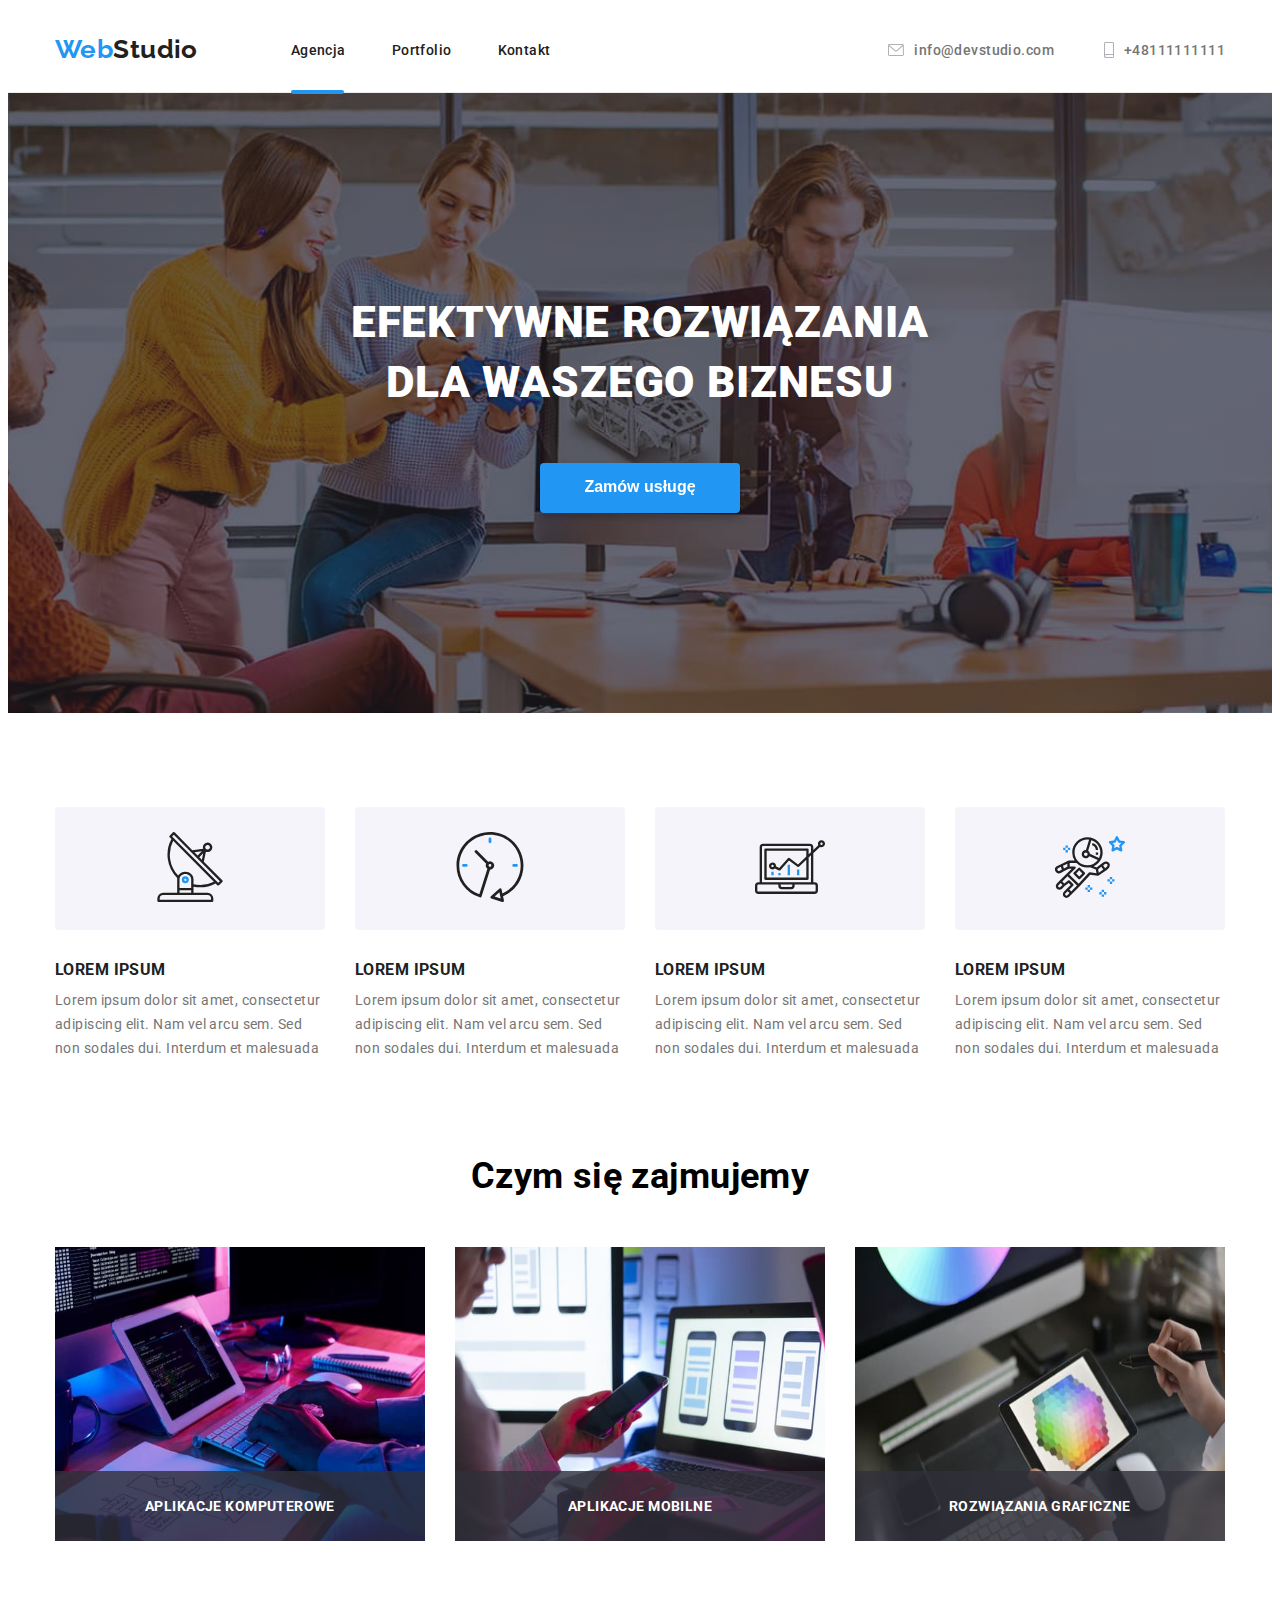
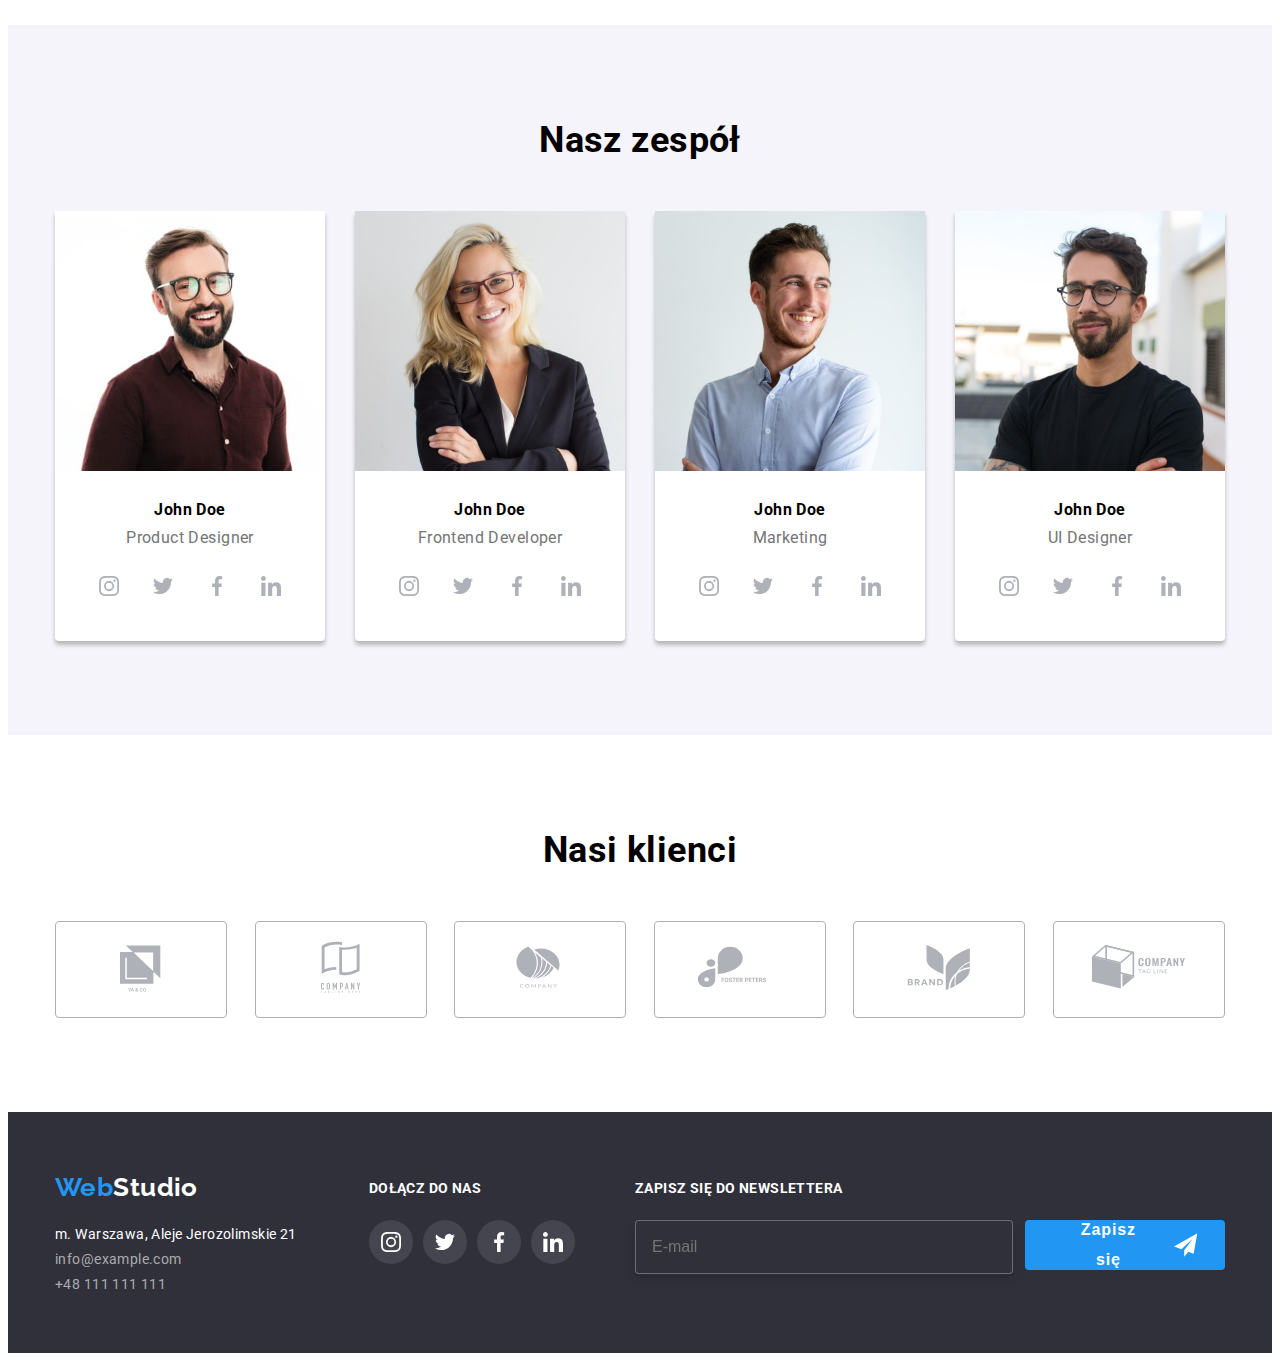
==== commit e64df1f8: "added icons in form" ====
--- a/index.html
+++ b/index.html
@@ -494,11 +494,23 @@
           <h2 class="form_tittle">Zostaw swoje dane w formularzu poniżej</h2>
           <ul class="form_list">
             <li class="form_list_item">
-              <label for="name" class="input_label">Imię</label>
+              <label for="name" class="input_label">
+                <svg width="18" height="20.11" class="modal_icons">
+                  <use href="./images/icon.svg#icon-person"></use>
+                </svg>
+                Imię
+              </label>
+
               <input id="name" type="text" name="userName" class="form_input" />
             </li>
             <li class="form_list_item">
-              <label for="phone_number" class="input_label">Telefon</label>
+              <label for="phone_number" class="input_label">
+                <svg width="18" height="20.11" class="modal_icons">
+                  <use href="./images/icon.svg#icon-phone"></use>
+                </svg>
+                Telefon
+              </label>
+
               <input
                 id="phone_number"
                 type="tel"
@@ -507,12 +519,18 @@
               />
             </li>
             <li class="form_list_item">
-              <label for="email" class="input_label">Email</label>
+              <label for="email" class="input_label">
+                <svg width="18" height="20.11" class="modal_icons">
+                  <use href="./images/icon.svg#icon-email"></use>
+                </svg>
+                Email</label
+              >
               <input
                 id="email"
                 type="email"
                 name="userEmail"
                 class="form_input"
+                
               />
             </li>
             <li class="form_list_item">
@@ -523,13 +541,25 @@
                 type=""
                 name="userComment"
                 class="form_textarea"
+                rows="6"
               ></textarea>
             </li>
-            <li class="form_list_item">
-              <input type="checkbox" name="terms" id="terms" name="terms" class="input_label"/>
-              <label for="terms"
-                >Oświadczam iż akceptuję Regulamin i Politykę
-                Prywatności.</label
+            <li class="form_list_item form_checkbox">
+              <input
+                type="checkbox"
+                name="terms"
+                id="terms"
+                name="terms"
+                class="checkbox_input"
+              />
+
+              <label for="terms" class="checkbox_label"
+                >Oświadczam iż akceptuję
+                <a href="index.html" class="checkbox_link">Regulamin</a> i
+                <a href="index.html" class="checkbox_link"
+                  >Politykę Prywatności</a
+                >
+                .</label
               >
             </li>
           </ul>
--- a/css/styles.css
+++ b/css/styles.css
@@ -174,9 +174,13 @@
   line-height: 1.88;
   margin-bottom: 106px;
   margin-top: 50px;
+  filter: drop-shadow(0px 4px 4px rgba(0, 0, 0, 0.25));
 }
 .headline_button:hover {
   cursor: pointer;
+  scale: 1.1;
+  filter: drop-shadow(0px 4px 4px rgba(0, 0, 0, 0.5));
+  transition: scale 250ms cubic-bezier(0.4, 0, 0.2, 1);
 }
 
 /*describtion*/
@@ -412,6 +416,10 @@
 .newsletter_button_icon {
   fill: var(--color-four);
   margin-left: 24px;
+}
+.newsletter_button:hover {
+  scale: 1.1;
+  transition: scale 250ms cubic-bezier(0.4, 0, 0.2, 1);
 }
 
 /*portfolio.html*/
@@ -627,6 +635,14 @@
   display: flex;
   flex-direction: column;
 }
+.form_checkbox {
+  display: flex;
+  flex-direction: row;
+  justify-content: space-evenly;
+  margin-bottom: 30px;
+  gap: 8px;
+  position: relative;
+}
 .form_button {
   font-weight: 700;
   font-size: 16px;
@@ -639,21 +655,96 @@
   border-radius: 4px;
   border: none;
   cursor: pointer;
-  filter:drop-shadow(0px 4px 4px rgba(0, 0, 0, 0.25));
+  filter: drop-shadow(0px 4px 4px rgba(0, 0, 0, 0.25));
+  position: absolute;
+  left: 164px;
+  bottom: 40px;
+}
+.form_button:hover {
+  filter: drop-shadow(0px 4px 4px rgba(0, 0, 0, 0.5));
 }
 .form_input {
   border: 1px solid rgba(33, 33, 33, 0.2);
   border-radius: 4px;
   padding-left: 42px;
-  padding-top:12px;
+  padding-top: 12px;
   padding-bottom: 12px;
+  margin-bottom: 10px;
 }
 .form_textarea {
   border: 1px solid rgba(33, 33, 33, 0.2);
   border-radius: 4px;
-  padding:12px 16px 12px 16px;
-}
-.input_label{
+  padding: 12px 16px 12px 16px;
+  resize: none;
+  margin-bottom: 20px;
+}
+.form_textarea::placeholder {
+  font-weight: 400;
+  font-size: 12px;
+  line-height: 14px;
+  letter-spacing: 0.01em;
+  color: rgba(117, 117, 117, 0.5);
+}
+.input_label {
   color: var(--color-three);
-  margin-bottom:4px;
-}
+  margin-bottom: 4px;
+  font-weight: 400;
+  font-size: 12px;
+  letter-spacing: 0.01em;
+  position: relative;
+}
+.modal_icons {
+  position: absolute;
+  top: 29px;
+  left: 12px;
+}
+.checkbox_link {
+  color: var(--color-one);
+}
+.checkbox_label {
+  font-weight: 400;
+  font-size: 14px;
+  line-height: 1.71;
+  letter-spacing: 0.03em;
+  color: var(--color-three);
+
+  cursor: pointer;
+}
+
+.form_input:hover,
+.form_textarea:hover {
+  border: 1px solid var(--color-one);
+  transition: border 250ms cubic-bezier(0.4, 0, 0.2, 1);
+}
+.form_input:focus-within,
+.form_textarea:focus-within {
+  border: 1px solid var(--color-one);
+  outline: none;
+  transition: border 250ms cubic-bezier(0.4, 0, 0.2, 1);
+}
+.form_list_item:hover label > svg {
+  fill: var(--color-one);
+  transition: fill 250ms cubic-bezier(0.4, 0, 0.2, 1);
+}
+.form_list_item:focus-within label > svg {
+  fill: var(--color-one);
+  transition: fill 250ms cubic-bezier(0.4, 0, 0.2, 1);
+}
+
+.checkbox_input {
+  appearance: none;
+  width: 15px;
+  height: 15px;
+  border: 2px solid var(--color-seven);
+  border-radius: 2px;
+  cursor: pointer;
+  position: relative;
+  top: 2px;
+}
+.checkbox_input:checked {
+  background-color: #2196f3;
+  border-color: #2196f3;
+  border: none;
+  background-image: url("data:image/svg+xml;charset=utf8,%3Csvg xmlns='http://www.w3.org/2000/svg' width='16' height='15' fill='none'%3E%3Crect width='16' height='15' fill='%232196F3' rx='2'/%3E%3Cpath fill='%23fff' stroke='%23fff' stroke-width='.2' d='m3.957 7.752-.069-.066-.069.065-.888.842-.076.072.076.073 3.496 3.334.069.066.069-.066 7.504-7.158.076-.073-.076-.072-.882-.841-.069-.066-.069.066-6.553 6.246-2.539-2.422Z'/%3E%3C/svg%3E");
+  background-size: contain;
+}
